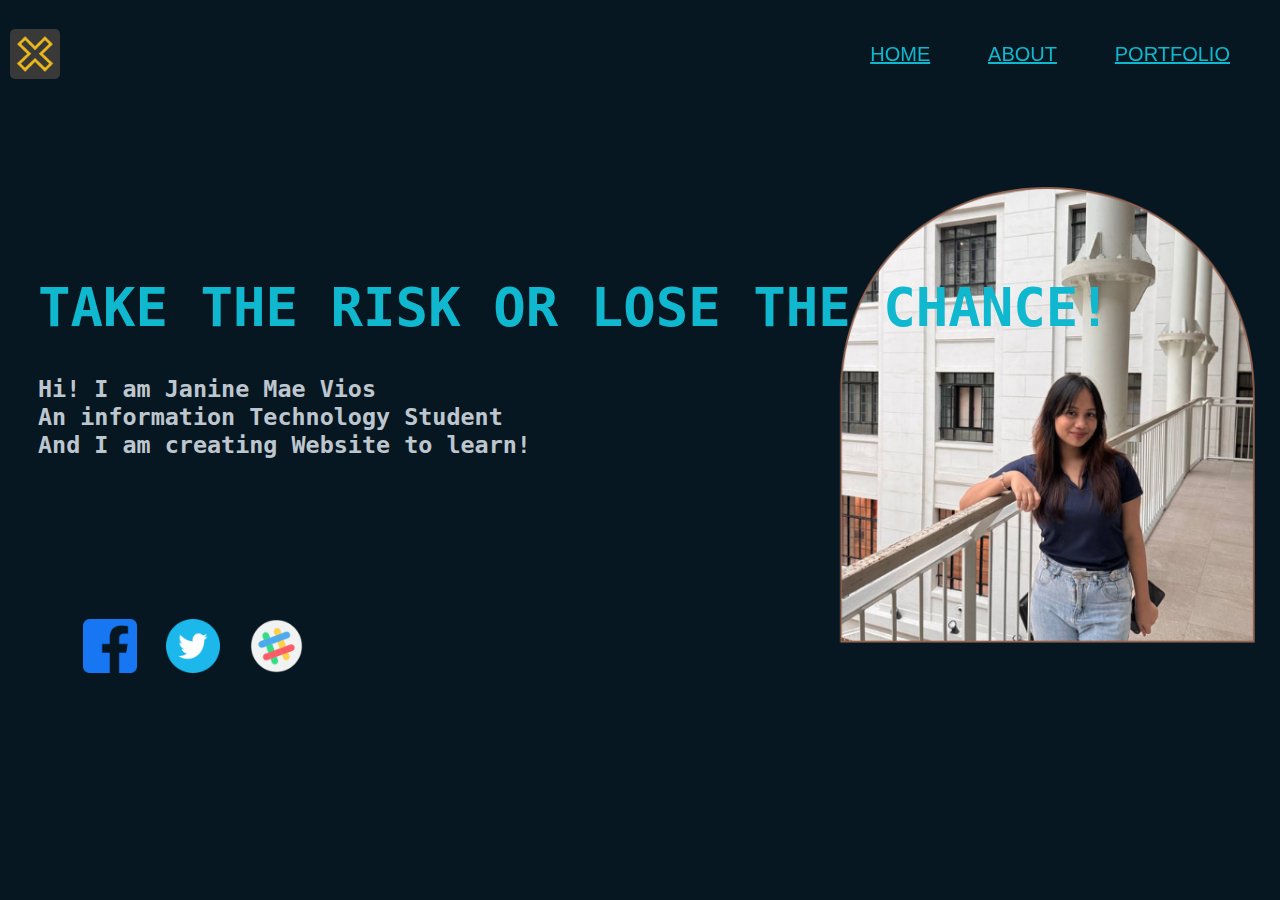
==== index.html @ 6b8b8777 "rename index" ====
<!DOCTYPE html>
<html lang="en">
<head>
    <meta charset="UTF-8">
    <meta name="viewport" content="width=device-width, initial-scale=1.0">
    <title>Document</title>
    <link rel="stylesheet" href="style.css">
</head>

<body >
    <header class = "header">
        <img src="OIP.jpg" alt="" class="logo">
        <nav class = "navbar">
            <a href="1index.html">HOME</a>
            <a href="2about.html">ABOUT</a>
            <a href="3portfolio.html">PORTFOLIO</a>
    
        </nav>
    </header>

    
<div>
    <img src="" alt="">
</div>
    <div class="title">
        <h1>TAKE THE RISK OR LOSE THE CHANCE!</h1>
    </div>
<div class="infohome">
    <h3>Hi! I am Janine Mae Vios <br> An information Technology Student <br>And I am creating Website to learn!</h3>

</div>

    
<div class="icons">
    <a href="https://www.facebook.com/Jnbv2120" target="_blank"> <img src="facebook.png" alt=""></a> &nbsp;  &nbsp;  &nbsp;  &nbsp;  &nbsp; 
    <a href="https://x.com/i/flow/login?input_flow_data=%7B%22requested_variant%22%3A%22eyJteCI6IjIifQ%3D%3D%22%7D" target="_blank"> <img src="twit.png" alt=""></a> &nbsp;  &nbsp;  &nbsp;  &nbsp;  &nbsp;
    <a href="https://app.slack.com/client/T0475J8S4UX/C0475J8TLRM" target="_blank"> <img src="slack.png" alt=""></a>  &nbsp;  &nbsp;  &nbsp;  &nbsp;  &nbsp;

</div>

</body>


</html>
---- style.css ----
body
{
    font-family: monospace;
    background:  url(last.png);
    background-size: cover;
    background-position: center center;
    height: 600px;;
}

.header{
    position: fixed;
    top: 0;
    left: 0;
    width: 100%;
    height: 12%;
    background:transparent;
    display: flex;
    justify-content: space-between ;
    align-items: center ;
    z-index: 20;
    
    
}
.logo
{
    display: flex;
    width: 50px;
    height: auto;
    text-decoration: none;
    justify-content: center ;
    margin-left:10px;
    border-radius: 10%;
}


.navbar a {

    font-size: 20px;
    color:#0fb8ce ;
    font-weight:200px;
    margin-right: 50px;
   font-family: sans-serif ;
}


.title
{
    font-size: 27px;
    color:#0fb8ce;
    font-weight: 10;
    bottom: 30%;
    text-align: left;
    margin-left: 30px;
    margin-top: 20%;
}




.infohome
{
    color: rgba(240, 248, 255, 0.801);
    font-weight: 600;
    font-size: x-large;
    bottom: 30%;
    text-align: left;
    margin-left: 30px;
    font-family: monospace;
}

.icons
{
display: flex;
width: 250px;
text-decoration: none;
justify-content: center ;
margin-left:75px;
margin-top: 160px;


}

.icons img{
    width: 100%;
    height: auto;
}







.bodyabout
{

    background:  url(bg45.png);
    background-size: cover;
    background-position: center center;
    font-family: Helvetica, ;
 
}

.contentabout
{
    text-align: center;
    margin-top: 20%;
    margin-bottom: 50%;
    font-size:30px;
    font-display: 50%;
    justify-content: space-between ;
    color: aliceblue;
}


.tableabout 
{
    color: aliceblue;
    text-align: left;
    border-collapse: collapse;
    margin-top: 20%;
    margin-bottom: 20%;
    font-size: 190%;
    font-display: 50%;
    padding-bottom: 20px;
    position: relative;
    top: 50%;
    bottom: 50%;
    left: 1cqmax;
    border: 4px solid #0a5991;
    margin: 0 auto;
    font-family:'Courier New', Courier, monospace;
    

}

.educ
{
    
    color:#0fb8ce;
    text-align: left;
    border-collapse: collapse;
    margin-top: 20%;
    margin-bottom: 20%;
    font-display: 50%;
    padding-bottom: 20px;
    position: relative;
    top: 50%;
    bottom: 50%;
    text-align: center center;
    font-size:30px;
    font-family: sans-serif;

    
    
}

.Works img
{
    width: 800px;
    height: 500px;
    color:#0fb8ce;
    top: 10%;
    bottom: 50%;
    font-family: monospace;
    border: 2px solid #0a5991;
    border-radius: 10px;
    margin-left: 30%;


}


.button
{
   background: transparent;
   color: #0fb8ce;
   padding: 20px 60px;
   border-radius: 30px;
   border: 2px solid #0fb8ce;
   cursor: pointer;
   align-self: center;
   top: 10%;
   right: 1%;
   font-size: xx-large;
   position: fixed ;
}

.resumeimg
{
    position: absolute;
    top: 40px; 
    margin-left: 33%;
    border: 3px solid #0a5991;
    border-radius: 50px;



    
}

.portbody
{
 background: url(t.png);
 background-size: cover;
 text-align: center center;
 margin-top: 20%;
 margin-bottom: 20%;
 font-size:30px;
 font-display: 50%
 

}


.tabport
{
    color:#0fb8ce;
    margin-top: 50%;
    padding-bottom: 20px;
    top: 20%;
    font-family: monospace;
border: 2px solid #0a5991;
border-radius: 10px;
}
.tabport2 
{
    color:#0fb8ce;
    margin-top: 3%;
    margin-bottom: 20%;
    padding-bottom: 20px;
    top: 10%;
    bottom: 50%;
    font-family: monospace;
border: 2px solid #0a5991;
border-radius: 10px;
}

.end
{
    color:aliceblue;
    font-family: monospace;
    font-size: 50px;
margin-left: 20%;
}
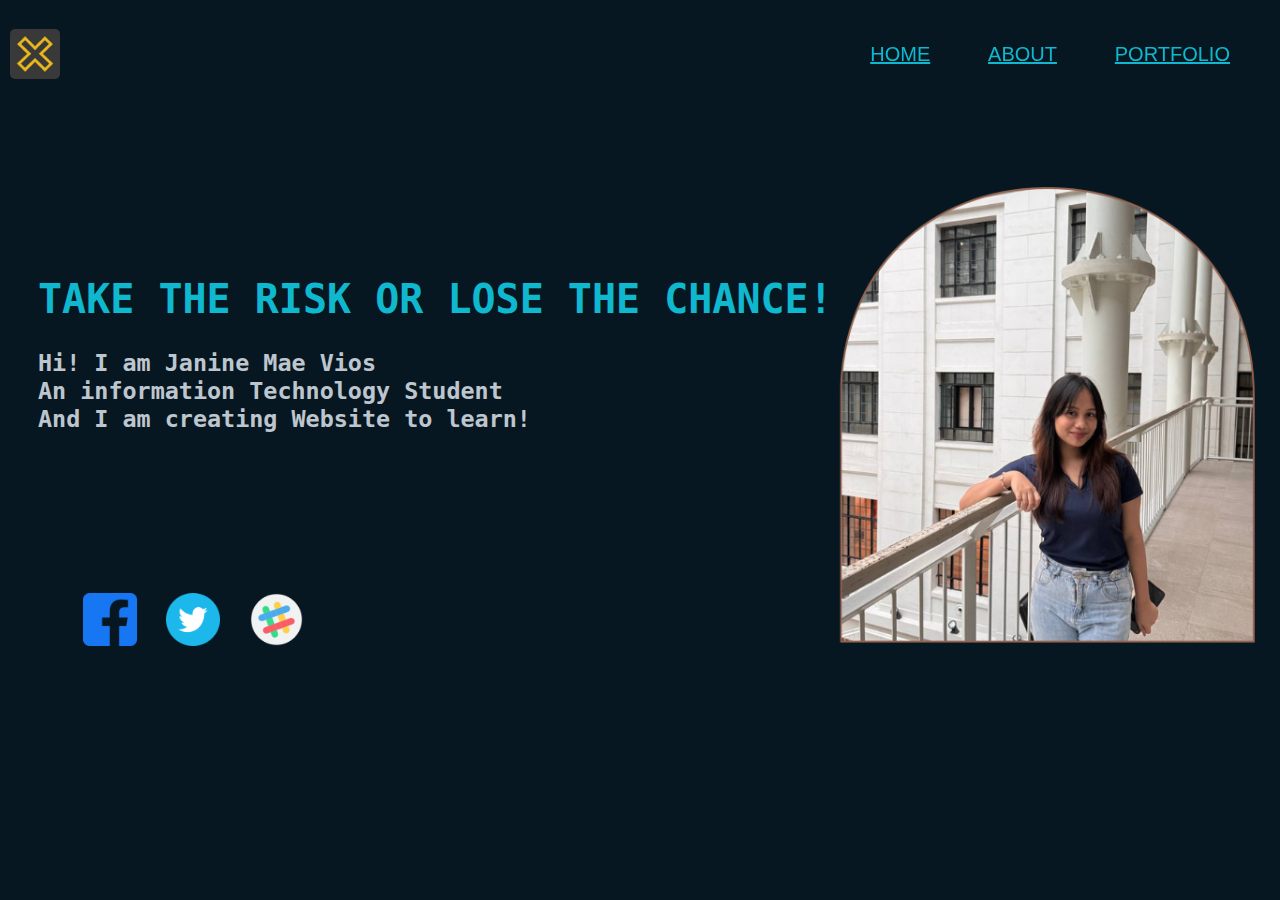
==== commit c086dccb: "savefile" ====
--- a/index.html
+++ b/index.html
@@ -11,9 +11,9 @@
     <header class = "header">
         <img src="OIP.jpg" alt="" class="logo">
         <nav class = "navbar">
-            <a href="1index.html">HOME</a>
-            <a href="2about.html">ABOUT</a>
-            <a href="3portfolio.html">PORTFOLIO</a>
+            <a href="index.html">HOME</a>
+            <a href="about.html">ABOUT</a>
+            <a href="portfolio.html">PORTFOLIO</a>
     
         </nav>
     </header>
@@ -27,7 +27,6 @@
     </div>
 <div class="infohome">
     <h3>Hi! I am Janine Mae Vios <br> An information Technology Student <br>And I am creating Website to learn!</h3>
-
 </div>
 
     
--- a/style.css
+++ b/style.css
@@ -46,7 +46,7 @@
 
 .title
 {
-    font-size: 27px;
+    font-size: 20px;
     color:#0fb8ce;
     font-weight: 10;
     bottom: 30%;
@@ -67,7 +67,10 @@
     text-align: left;
     margin-left: 30px;
     font-family: monospace;
-}
+    
+}
+
+
 
 .icons
 {
